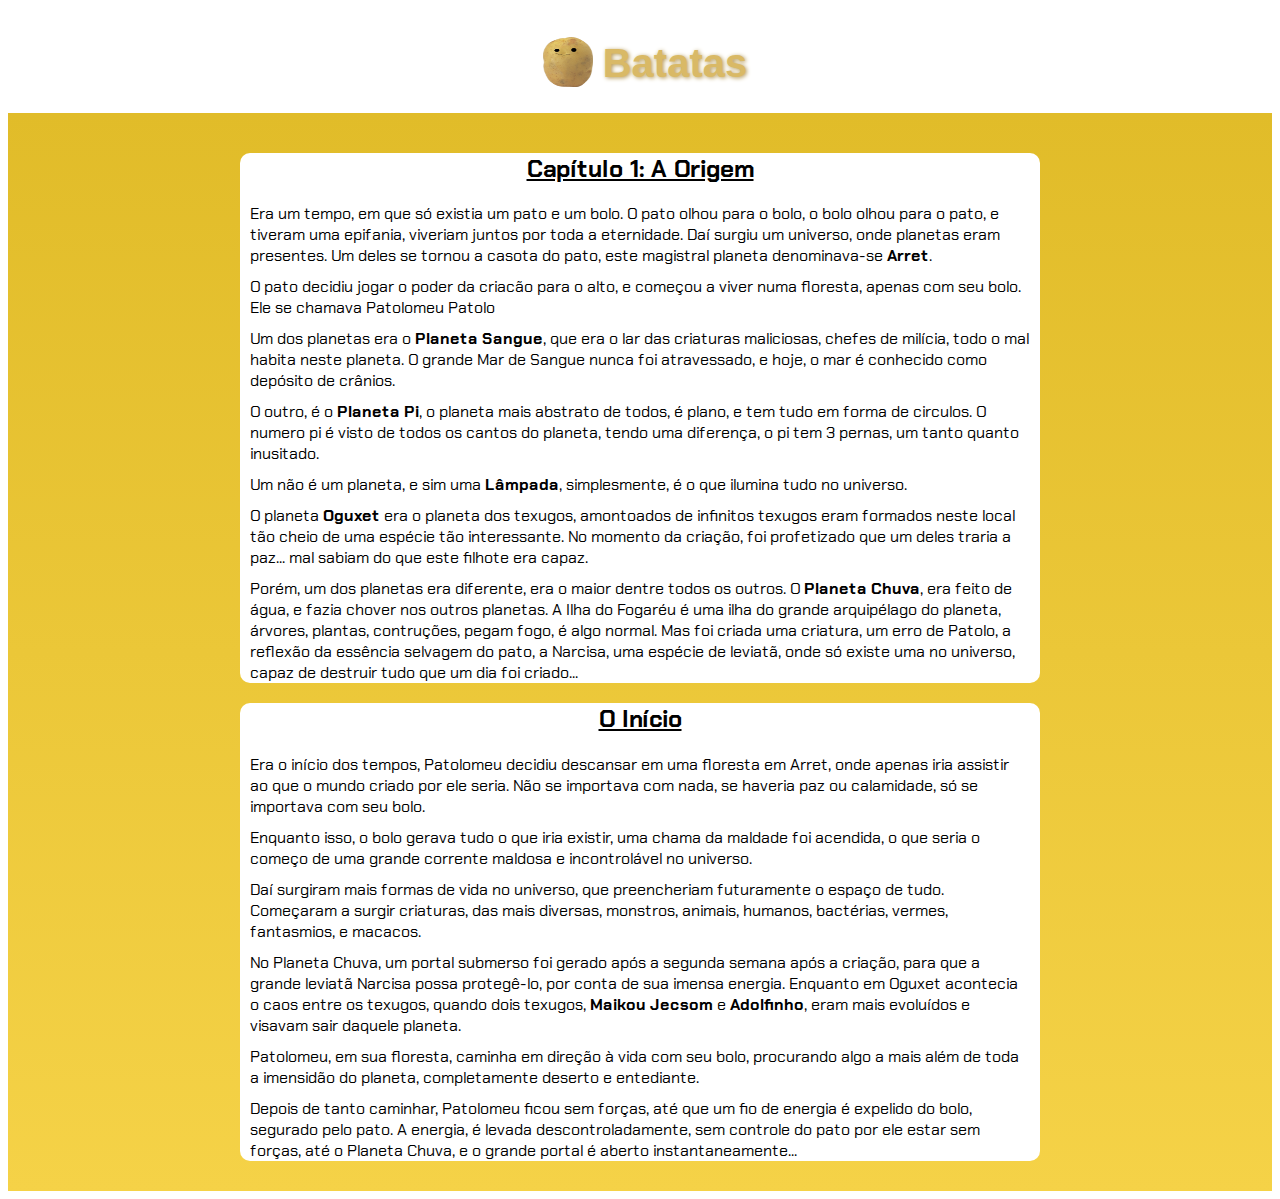
==== udb.html @ cd5971dd "Mudança do nome" ====
<!DOCTYPE html>
<html lang="pt-br">
<head>
    <meta charset="UTF-8">
    <meta name="viewport" content="width=device-width, initial-scale=1.0">
    <title>Batatas</title>
    <link rel="shortcut icon" href="midia/batata.ico" type="image/x-icon">
    <link rel="stylesheet" href="style.css">
    <script src="script.js"></script>
    
    

</head>
<body>
       <h1 id="titulo" class="tt"><img id="bt00" src="midia/batata.png" alt="Batata"><span id="batata">Batatas</span></h1>
    <div class="ch1">
        <div class="txt">
            <h2>Capítulo 1: A Origem</h2>
            <p>Era um tempo, em que só existia um pato e um bolo. O pato olhou para o bolo, o bolo olhou para o pato, e tiveram uma epifania, viveriam juntos por toda a eternidade. Daí surgiu um universo, onde planetas eram presentes. Um deles se tornou a casota do pato, este magistral planeta denominava-se <strong>Arret</strong>.</p>
            <p>O pato decidiu jogar o poder da criacão para o alto, e começou a viver numa floresta, apenas com seu bolo. Ele se chamava Patolomeu Patolo</p>
            <p>Um dos planetas era o <strong>Planeta Sangue</strong>, que era o lar das criaturas maliciosas, chefes de milícia, todo o mal habita neste planeta. O grande Mar de Sangue nunca foi atravessado, e hoje, o mar é conhecido como depósito de crânios.</p>
            <p>O outro, é o <strong>Planeta Pi</strong>, o planeta mais abstrato de todos, é plano, e tem tudo em forma de circulos. O numero pi é visto de todos os cantos do planeta, tendo uma diferença, o pi tem 3 pernas, um tanto quanto inusitado.</p>
            <p>Um não é um planeta, e sim uma <strong>Lâmpada</strong>, simplesmente, é o que ilumina tudo no universo.</p>
            <p>O planeta <strong>Oguxet</strong> era o planeta dos texugos, amontoados de infinitos texugos eram formados neste local tão cheio de uma espécie tão interessante. No momento da criação, foi profetizado que um deles traria a paz... mal sabiam do que este filhote era capaz.</p>
            <p>Porém, um dos planetas era diferente, era o maior dentre todos os outros. O <strong>Planeta Chuva</strong>, era feito de água, e fazia chover nos outros planetas. A Ilha do Fogaréu é uma ilha do grande arquipélago do planeta, árvores, plantas, contruções, pegam fogo, é algo normal. Mas foi criada uma criatura, um erro de Patolo, a reflexão da essência selvagem do pato, a Narcisa, uma espécie de leviatã, onde só existe uma no universo, capaz de destruir tudo que um dia foi criado... </p>
        </div>
        <div class="txt">
            <h2>O Início</h2>
            <p>Era o início dos tempos, Patolomeu decidiu descansar em uma floresta em Arret, onde apenas iria assistir ao que o mundo criado por ele seria. Não se importava com nada, se haveria paz ou calamidade, só se importava com seu bolo.</p>
            <p>Enquanto isso, o bolo gerava tudo o que iria existir, uma chama da maldade foi acendida, o que seria o começo de uma grande corrente maldosa e incontrolável no universo.</p>
            <p>Daí surgiram mais formas de vida no universo, que preencheriam futuramente o espaço de tudo. Começaram a surgir criaturas, das mais diversas, monstros, animais, humanos, bactérias, vermes, fantasmios, e macacos.</p>
            <p>No Planeta Chuva, um portal submerso foi gerado após a segunda semana após a criação, para que a grande leviatã Narcisa possa protegê-lo, por conta de sua imensa energia. Enquanto em Oguxet acontecia o caos entre os texugos, quando dois texugos, <strong>Maikou Jecsom</strong> e <strong>Adolfinho</strong>, eram mais evoluídos e visavam sair daquele planeta.</p>
            <p>Patolomeu, em sua floresta, caminha em direção à vida com seu bolo, procurando algo a mais além de toda a imensidão do planeta, completamente deserto e entediante.</p>
            <p>Depois de tanto caminhar, Patolomeu ficou sem forças, até que um fio de energia é expelido do bolo, segurado pelo pato. A energia, é levada descontroladamente, sem controle do pato por ele estar sem forças, até o Planeta Chuva, e o grande portal é aberto instantaneamente...</p>
            

        </div>    
    </div>

</body>
</html>
---- style.css ----
@charset "UTF-8";

@import url('https://fonts.googleapis.com/css2?family=Chakra+Petch:wght@300;600&family=Orbitron&display=swap');

#titulo {
    text-align: center;
    font-size: 40px;
    color: #D9B966;
    text-shadow: 1px 1px 4px #b39752;
    font-family: 'Trebuchet MS', 'Lucida Sans Unicode', 'Lucida Grande', 'Lucida Sans', Arial, sans-serif;
    font-weight: 600;
    
    
}

#bt00 {
    width: 50px;
    height: 50px;
    margin: 10px;
    margin-bottom: -10px;
    
}

h2 {
    text-align: center;
    text-decoration: underline;
}

body {
    
    font-family: 'Chakra Petch', 'Trebuchet MS', sans-serif;
    font-size: 16px;
}

.ch1 {
    background-image: linear-gradient(to bottom, #E1BC29, #F5D247);
    padding: 20px;
    
    
    
    
}

.ch2 {
    background-image: linear-gradient(to bottom, #ad0000, #ce0000, #ff0101 );
    padding: 20px;  
}

.txt {
    background-color: white;
    width: 800px;
    margin: auto;
    border-radius: 10px;
    
    

}

p {
    margin: 10px;
}
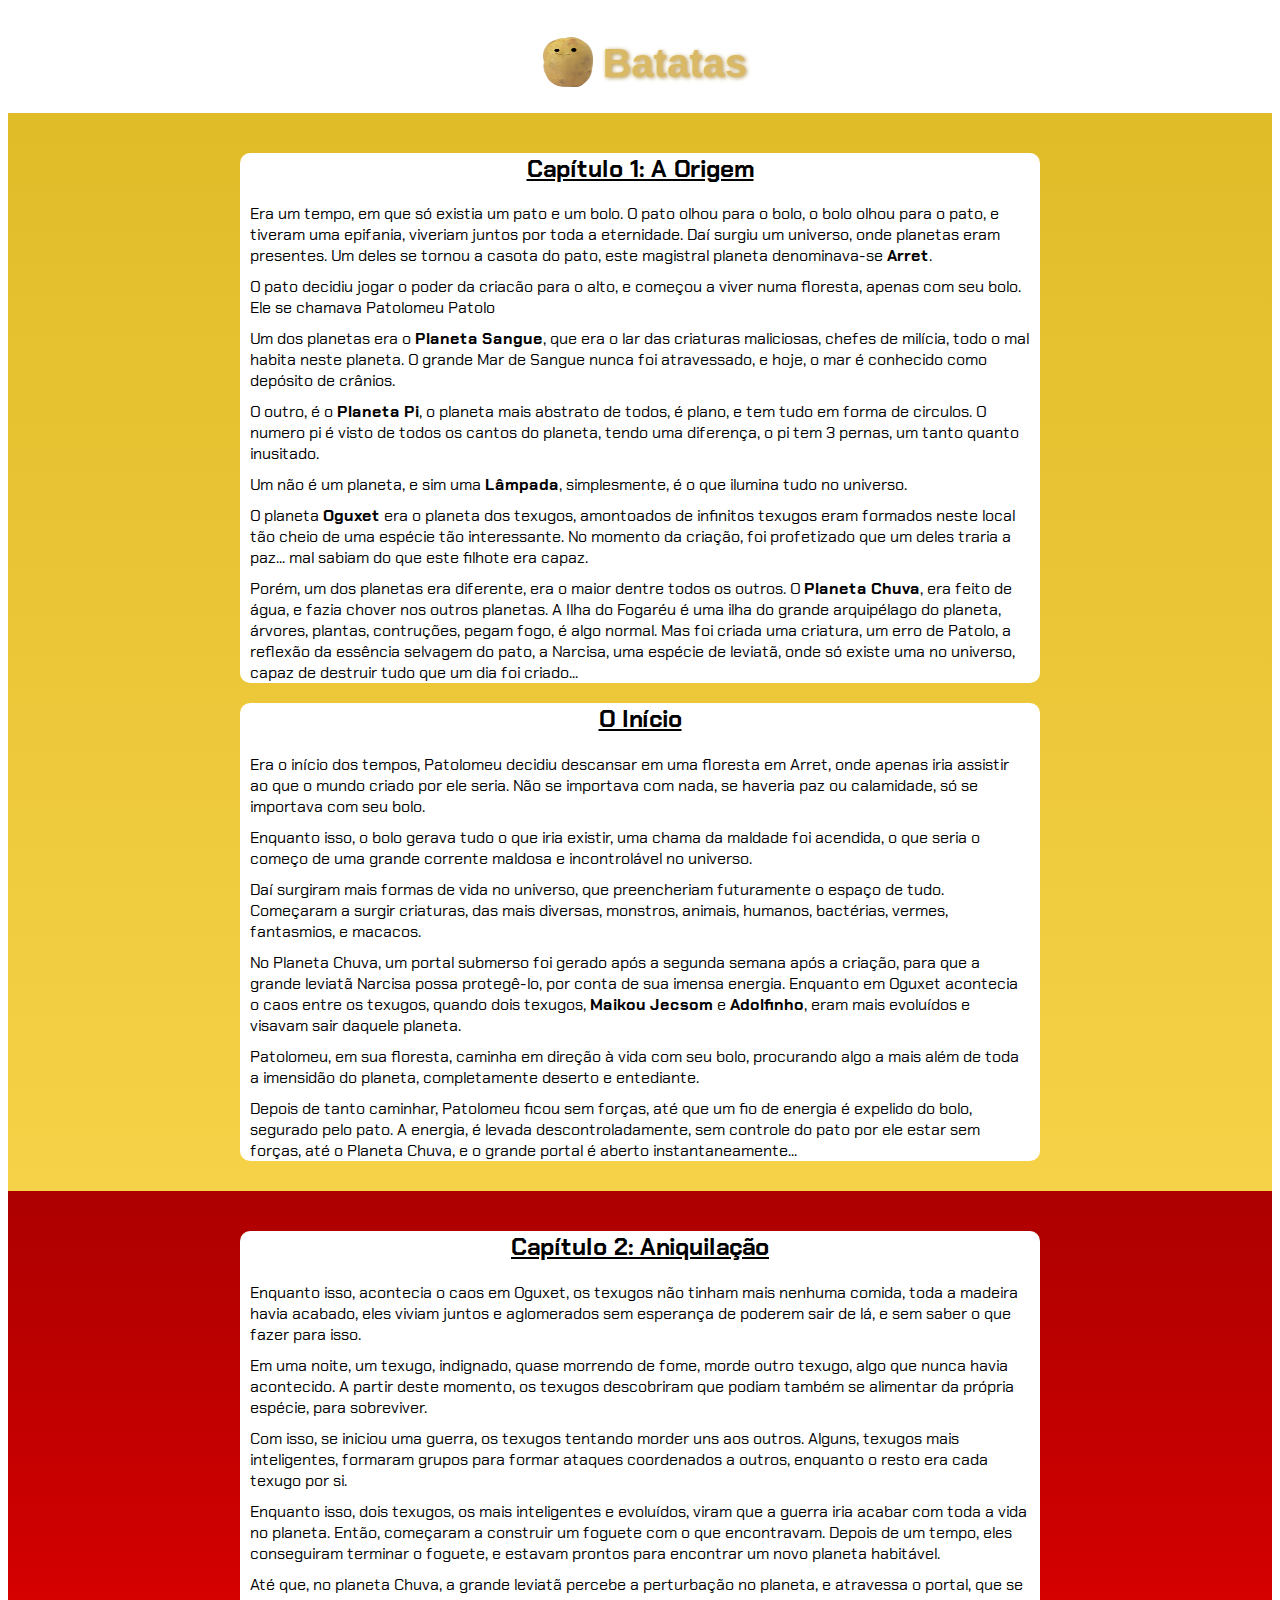
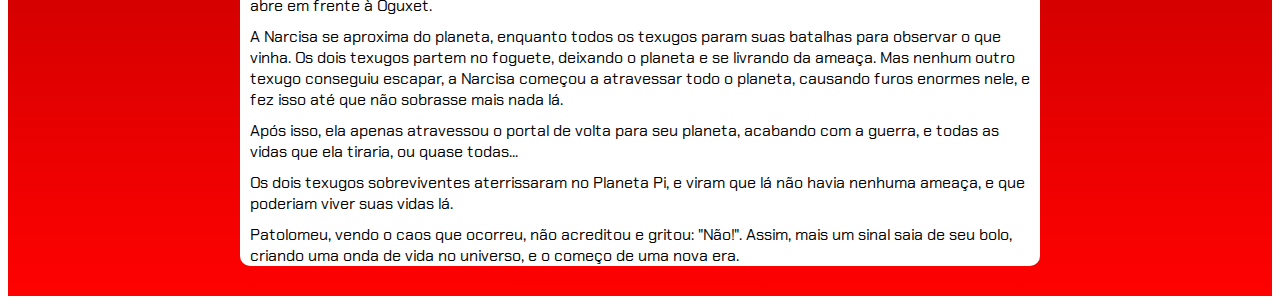
==== commit 8b8d4eb5: "Update udb.html" ====
--- a/udb.html
+++ b/udb.html
@@ -5,7 +5,7 @@
     <meta name="viewport" content="width=device-width, initial-scale=1.0">
     <title>Batatas</title>
     <link rel="shortcut icon" href="midia/batata.ico" type="image/x-icon">
-    <link rel="stylesheet" href="style.css">
+    <link rel="stylesheet" href="styles/style.css">
     <script src="script.js"></script>
     
     
@@ -33,9 +33,28 @@
             <p>Patolomeu, em sua floresta, caminha em direção à vida com seu bolo, procurando algo a mais além de toda a imensidão do planeta, completamente deserto e entediante.</p>
             <p>Depois de tanto caminhar, Patolomeu ficou sem forças, até que um fio de energia é expelido do bolo, segurado pelo pato. A energia, é levada descontroladamente, sem controle do pato por ele estar sem forças, até o Planeta Chuva, e o grande portal é aberto instantaneamente...</p>
             
-
+            
+            
         </div>    
     </div>
+    <div class="ch2">
+        <div class="txt">
+            <h2>Capítulo 2: Aniquilação</h2>
+            <p>Enquanto isso, acontecia o caos em Oguxet, os texugos não tinham mais nenhuma comida, toda a madeira havia acabado, eles viviam juntos e aglomerados sem esperança de poderem sair de lá, e sem saber o que fazer para isso.</p>
+            <p>Em uma noite, um texugo, indignado, quase morrendo de fome, morde outro texugo, algo que nunca havia acontecido. A partir deste momento, os texugos descobriram que podiam também se alimentar da própria espécie, para sobreviver.</p>
+            <p>Com isso, se iniciou uma guerra, os texugos tentando morder uns aos outros. Alguns, texugos mais inteligentes, formaram grupos para formar ataques coordenados a outros, enquanto o resto era cada texugo por si.</p>
+            <p>Enquanto isso, dois texugos, os mais inteligentes e evoluídos, viram que a guerra iria acabar com toda a vida no planeta. Então, começaram a construir um foguete com o que encontravam. Depois de um tempo, eles conseguiram terminar o foguete, e estavam prontos para encontrar um novo planeta habitável.</p>
+            <p>Até que, no planeta Chuva, a grande leviatã percebe a perturbação no planeta, e atravessa o portal, que se abre em frente à Oguxet.</p>
+            <p>A Narcisa se aproxima do planeta, enquanto todos os texugos param suas batalhas para observar o que vinha. Os dois texugos partem no foguete, deixando o planeta e se livrando da ameaça. Mas nenhum outro texugo conseguiu escapar, a Narcisa começou a atravessar todo o planeta, causando furos enormes nele, e fez isso até que não sobrasse mais nada lá. </p>
+            <p>Após isso, ela apenas atravessou o portal de volta para seu planeta, acabando com a guerra, e todas as vidas que ela tiraria, ou quase todas...</p>
+            <p>Os dois texugos sobreviventes aterrissaram no Planeta Pi, e viram que lá não havia nenhuma ameaça, e que poderiam viver suas vidas lá.</p>
+            <p>Patolomeu, vendo o caos que ocorreu, não acreditou e gritou: "Não!". Assim, mais um sinal saia de seu bolo, criando uma onda de vida no universo, e o começo de uma nova era.</p>
+         
+            
 
+        </div>
+    </div>
+
+    
 </body>
 </html>
--- a/styles/style.css
+++ b/styles/style.css
@@ -0,0 +1,72 @@
+@charset "UTF-8";
+
+@import url('https://fonts.googleapis.com/css2?family=Chakra+Petch:wght@300;600&family=Fira+Code&family=Orbitron&family=Tektur&display=swap');
+
+@font-face {
+    font-family: 'Android';
+    src: url(fontes/Android.ttf);
+}
+
+@font-face {
+    font-family: 'Comic Mono' ;
+    src: url(android/ComicMono.ttf);
+}
+
+#titulo {
+    text-align: center;
+    font-size: 40px;
+    color: #D9B966;
+    text-shadow: 1px 1px 4px #b39752;
+    font-family: 'Trebuchet MS', 'Lucida Sans Unicode', 'Lucida Grande', 'Lucida Sans', Arial, sans-serif;
+    font-weight: 600;
+    
+    
+}
+
+#bt00 {
+    width: 50px;
+    height: 50px;
+    margin: 10px;
+    margin-bottom: -10px;
+    
+    
+}
+
+h2 {
+    text-align: center;
+    text-decoration: underline;
+}
+
+body {
+    
+    font-family: 'Chakra Petch', sans-serif;
+    font-size: 16px;
+}
+
+.ch1 {
+    background-image: linear-gradient(to bottom, #E1BC29, #F5D247);
+    padding: 20px;
+    
+    
+    
+    
+}
+
+.ch2 {
+    background-image: linear-gradient(to bottom, #ad0000, #ce0000, #ff0101 );
+    padding: 20px;  
+}
+
+.txt {
+    background-color: white;
+    width: 800px;
+    margin: auto;
+    border-radius: 10px;
+    
+    
+
+}
+
+p {
+    margin: 10px;
+}